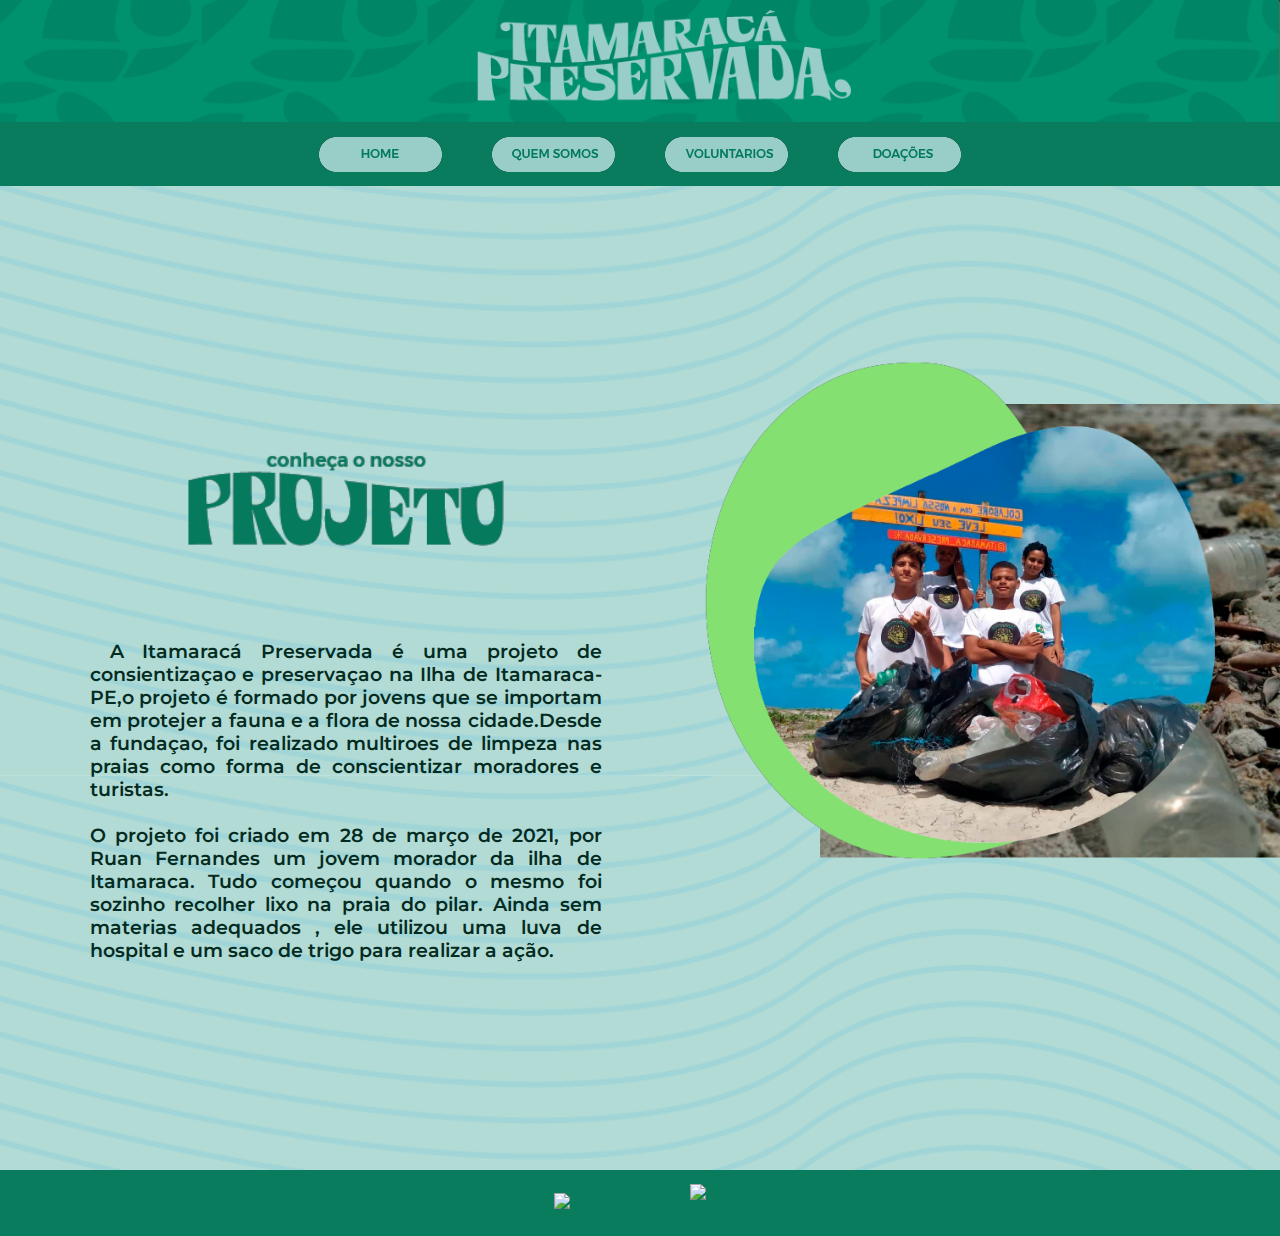
==== quemsomos.html @ 1211bd31 "TCC" ====
<!DOCTYPE html>
<html lang="pt-br">
<head>
    <meta charset="UTF-8">
    <meta http-equiv="X-UA-Compatible" content="IE=edge">
    <meta name="viewport" content="width=device-width, initial-scale=1.0">
    <link rel="shortcut icon" href="Arquivos/favicon_io/favicon.ico" type="image/x-icon">
    <link rel="stylesheet" href="style_quemsomos.css">
    <title>Quem Somos - Itamaracá Preservada</title>
</head>

<body>
    
    <header>

    <div>
        <img src="Arquivos/Imagens/Header.png" alt="Header" id="cabeça">
    </div>
           
    <nav class="image-wrapper">

    <button class="button" id="botão1" onclick="redirecionar"><img src="Arquivos/Imagens/Botão - Home.png" alt="Home"></button>
    <script>
        document.getElementById("botão1").addEventListener("click", redirecionar);
            
        function redirecionar() {
            window.location.href = "home.html";
        }
    </script>
    <button class="button" id="botão2" onclick="redirecionar"><img src="Arquivos/Imagens/Botão - Quem Somos.png" alt="Quem Somos"></button>
    <script>
        document.getElementById("botão2").addEventListener("click", redirecionar);
            
        function redirecionar() {
            window.location.href = "quemsomos.html";
        }
    </script>
    <button class="button" id="botão3" onclick="redirecionar"><img src="Arquivos/Imagens/Botão - Voluntários.png" alt="Voluntários"></button>
    <script>
        document.getElementById("botão3").addEventListener("click", redirecionar);
            
        function redirecionar() {
            window.location.href = "voluntarios.html";
        }
    </script>
    <button class="button" id="botão4" onclick="redirecionar"><img src="Arquivos/Imagens/Botão - Doações.png" alt="Doações"></button>
    <script>
        document.getElementById("botão4").addEventListener("click", redirecionar);
            
        function redirecionar() {
            window.location.href = "doações.html";
        }
    </script>        
    </nav>

    </header>
    
    <main class="containner">
                
    <figure class="img">
        <img src="Arquivos/Imagens/Prancheta 15.png" alt="" class="image">
    </figure>

    <figure class="img2">
        <img src="Arquivos/Imagens/projeto.png" alt="" class="image2">
    </figure>

    <p id="Texto" class="image3"> 
      A Itamaracá Preservada é uma projeto de consientizaçao e preservaçao na Ilha de Itamaraca-PE,o projeto é formado por jovens que se importam em protejer a fauna e a flora de nossa cidade.Desde a fundaçao, foi realizado multiroes de limpeza nas praias como forma de conscientizar moradores e turistas. <br><br> O projeto foi criado em 28 de março de 2021, por Ruan Fernandes  um jovem morador da ilha de Itamaraca. Tudo começou quando o mesmo foi sozinho recolher lixo na praia do pilar. Ainda sem materias adequados , ele utilizou uma luva de hospital e um saco de trigo para realizar a ação. 
   </p>

    <script>
              // Aguarda até que o documento esteja completamente carregado
      document.addEventListener("DOMContentLoaded", function () {
          // Seleciona todas as imagens
          const images = document.querySelectorAll(".image");
        
          // Adiciona a classe 'show' para iniciar a animação em cada imagem após um atraso
          images.forEach(function(image, index) {
            setTimeout(function() {
              image.classList.add("show");
            }, index * 500); // Atraso aumenta a cada imagem
          });
        });
    </script>

    <script>
              // Aguarda até que o documento esteja completamente carregado
      document.addEventListener("DOMContentLoaded", function () {
          // Seleciona todas as imagens
          const images = document.querySelectorAll(".image2");
        
          // Adiciona a classe 'show' para iniciar a animação em cada imagem após um atraso
          images.forEach(function(image, index) {
            setTimeout(function() {
              image.classList.add("show");
            }, index * 500); // Atraso aumenta a cada imagem
          });
        });
    </script>

    <script>
              // Aguarda até que o documento esteja completamente carregado
      document.addEventListener("DOMContentLoaded", function () {
          // Seleciona todas as imagens
          const images = document.querySelectorAll(".image3");
        
          // Adiciona a classe 'show' para iniciar a animação em cada imagem após um atraso
          images.forEach(function(image, index) {
            setTimeout(function() {
              image.classList.add("show");
            }, index * 500); // Atraso aumenta a cada imagem
          });
        });
    </script>

    </main>

    <footer>
        <div class="footer-content">
            <div class="espaço"><a href = "https://wa.me/(55)8191768203"><img src="https://img.shields.io/badge/WhatsApp-verde?style=for-the-badge&logo=WhatsApp&logoColor=black&logoSize=auto"></a></div>
            <div class="espaço"><a href = "https://www.instagram.com/itamaraca_preservada/"><img src="https://img.shields.io/badge/Instagram-pink?style=for-the-badge&logo=instagram&logoColor=white" alt=""></a> </div>
            <div class="espaço"><a href = "mailto:itamaracapreservada.app@gmail.com"><img src="https://img.shields.io/badge/-Gmail-%23333?style=for-the-badge&logo=gmail&logoColor=white" target="_blank"></a></p></div>
            </div>
    </footer>
  
 </body>
</html>
---- style_quemsomos.css ----
@charset "UTF-8";

@media (min-width: 413px) {
   
    /* Desktop */

    @font-face {
        font-family: mo;
        src: url('Montserrat-SemiBold.ttf') format('truetype');
    }
    
    body {
        background-image: url('Arquivos/Imagens/Fundo 1.png');
        background-size: cover;
        background-position: center;
        margin: auto;
        font-size: 1em;
        width: 100%;
    }

    #cabeça {
        min-height: 70px;
        min-width: 100px;
        text-align: center;
        margin-bottom: 1vh;
        max-width: 100%;
        width: 100%;
        position: relative;
    }
    
    header {
        background-color: #087c5c;
        max-height: 35vh;
        text-align: center;
    }

    nav {
        display: flex;
        justify-content: center;
        align-items: center;
      }
      
    nav > a {
        margin-right: 2vh;
        margin-left: 2vh;
        margin-bottom: 1vh;
      }

    .button {
        background-color: transparent;
        border: transparent;
        margin-right: 2vh;
        margin-left: 2vh;
        margin-bottom: 1vh;
        cursor: pointer;
        transition: transform 0.3s ease;
        }

    button:active {
        transform: scale(0.9);
    }
    
    img {
        max-width: 100%;
        height: auto;
    }
    
    p {
        max-width: 100%;
        height: auto;
    }
    
    .containner{
        display: flex;
        flex-wrap: wrap;
        align-items: center;
        justify-content: center;
        height: 590px;
    }

    .containner figure.img img{
        position: absolute;
        top: 50%;
        left: 14.5%;
        width: 25%;
    }

    .containner figure.img2 img{
        position: absolute;
        top: 40%;
        left: 55%;
        width: 45%;
    }
 
    #Texto{
        position: absolute;
        top: 69%;
        left: 7%;
        width: 40%;
        color: #032b22;
        font-family: mo;
        font-weight: normal;
        text-align: justify;
        text-indent: 20px;
        font-size: 19px;
    }

    .image {
        opacity: 0;
        transform: translateY(-10px);
        transition: opacity 1s ease, transform 1s ease;
    }
      
    .image.show {
        opacity: 100;
        transform: translateY(0px);
        transition: opacity 0.5s ease, transform 0.5s ease;
    }

    .image2 {
        opacity: 0;
        transform: translateX(-10px);
        transition: opacity 1s ease, transform 1s ease;
    }
      
    .image2.show {
        opacity: 100;
        transform: translateX(0px);
        transition: opacity 0.5s ease, transform 0.5s ease;
    }

    .image3 {
        opacity: 0;
        transition: opacity 1.5s ease, transform 1s ease;
    }
      
    .image3.show {
        opacity: 100;
        transition: opacity 1s ease;
    }

    .image4 {
        opacity: 1;
        transition: opacity 1.5s ease, transform 1s ease;
        }

    footer {
        position: absolute;
        background-color: #087c5c;
        color: #d9f1ed;
        text-align: justify;
        top: 130%;
        width: 100%;
        padding: 1% 0;
    }
    
    .footer-content {
        display: flex;
        justify-content:  center;
        align-items: center;
        font-family: mo;
        text-indent: 20px;
        font-size: 18px;
    }

    .espaço {
        margin-right: 20px;
    }
   
}

@media (max-width: 412px) {

    /* Mobile */
    
    @font-face {
        font-family: mo;
        src: url('Montserrat-SemiBold.ttf') format('truetype');
    }

    body {
        background-image: url('Arquivos/Imagens/Fundo 1.png');
        background-size: cover;
        background-position: center;
        margin: auto;
        font-size: 1em;
        width: 100%;
    }

    #cabeça {
        min-height: 70px;
        min-width: 100px;
        text-align: center;
        content: url(Arquivos/Imagens/Header\ 2.png);
        margin-bottom: 1vh;
        max-width: 100%;
        width: 100%;
        position: relative;
    }
    
    header {
        background-color: #087c5c;
        max-height: 35vh;
        text-align: center;
    }

    nav {
        justify-content: center;
        align-items: center;
      }
      
    nav > a {
        margin-right: 2vh;
        margin-left: 2vh;
        margin-bottom: 1vh;
        max-width: 10%;
        max-height: 10%;
      }

    .button {
        background-color: transparent;
        border: transparent;
        margin-right: 2vh;
        margin-left: 2vh;
        margin-bottom: 1vh;
        cursor: pointer;
        transition: transform 0.3s ease;
        }

    button:active {
        transform: scale(0.9);
    }
    
    img {
        max-width: 100%;
        height: auto;
      }
    
      p {
        max-width: 100%;
        height: auto;
    }
    
    .containner{
        display: flex;
        flex-wrap: wrap;
        align-items: center;
        justify-content: center;
        height: 590px;
    }

    .containner figure.img img{
        position: absolute;
        top: 37%;
        left: 8%;
        width: 85%;
    }

    .containner figure.img2 img{
        position: absolute;
        top: 135%;
        left: 5%;
        width: 95%;
    }
 
    #Texto{
        position: absolute;
        left: 5%;
        top: 55%;
        width: 90%;
        color: #032b22;
        font-family: mo;
        font-weight: normal;
        text-align: justify;
        text-indent: 20px;
        font-size: 19px;
    }

    .image {
        opacity: 0;
        transform: translateY(-10px);
        transition: opacity 1s ease, transform 1s ease;
    }
      
    .image.show {
        opacity: 100;
        transform: translateY(0px);
        transition: opacity 0.5s ease, transform 0.5s ease;
    }

    .image2 {
        opacity: 0;
        transform: translateX(-10px);
        transition: opacity 1s ease, transform 1s ease;
    }
      
    .image2.show {
        opacity: 100;
        transform: translateX(0px);
        transition: opacity 0.5s ease, transform 0.5s ease;
    }

    .image3 {
        opacity: 0;
        transition: opacity 1.5s ease, transform 1s ease;
    }
      
    .image3.show {
        opacity: 100;
        transition: opacity 1s ease;
    }

    .image4 {
        opacity: 1;
        transition: opacity 1.5s ease, transform 1s ease;
        }

    footer {
        position: absolute;
        background-color: #087c5c;
        color: #d9f1ed;
        text-align: center;
        top: 175%;
        width: 100%;
        padding: 1% 0;
    }
    
    .footer-content {
        display: flex;
        justify-content: center;
        align-items: center;
        font-family: mo;
        text-indent: 20px;
        font-size: 18px;
        flex-wrap: wrap;
    }

    .espaço {
        margin-right: 40px;
        margin-left: 40px;
    }
   
}
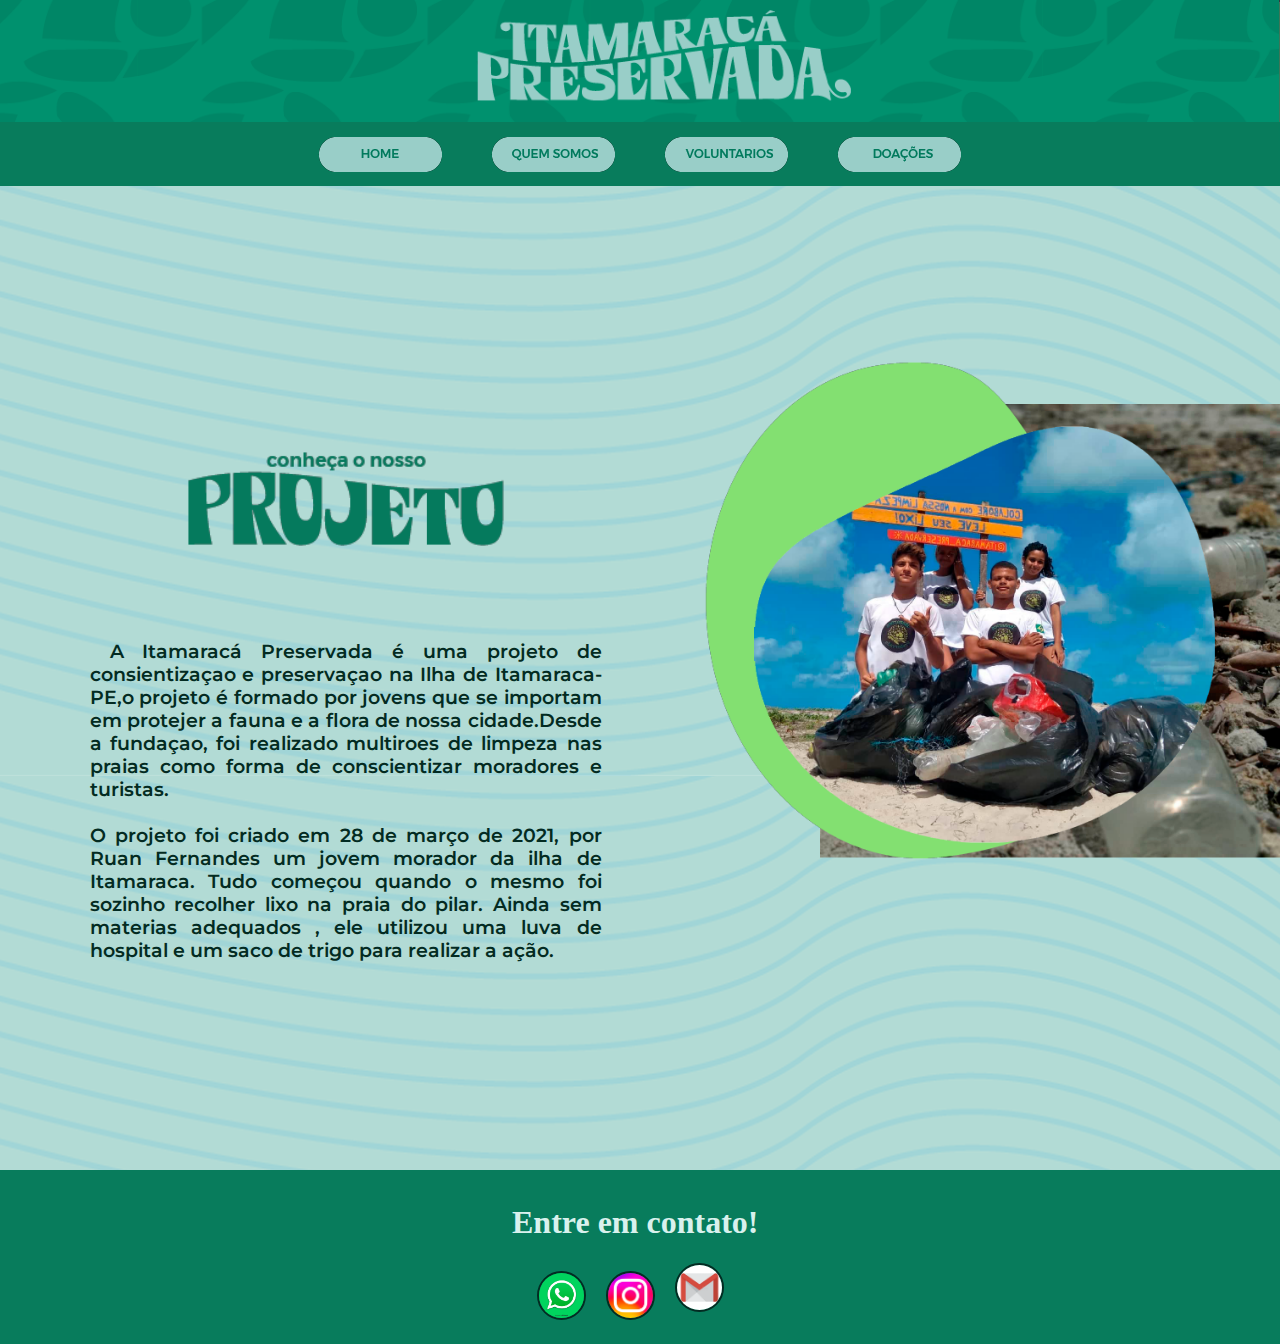
==== commit 92cfcfd4: "Atualição 0.1" ====
--- a/quemsomos.html
+++ b/quemsomos.html
@@ -117,12 +117,14 @@
     </main>
 
     <footer>
+        <h1>Entre em contato!</h1>
         <div class="footer-content">
-            <div class="espaço"><a href = "https://wa.me/(55)8191768203"><img src="https://img.shields.io/badge/WhatsApp-verde?style=for-the-badge&logo=WhatsApp&logoColor=black&logoSize=auto"></a></div>
-            <div class="espaço"><a href = "https://www.instagram.com/itamaraca_preservada/"><img src="https://img.shields.io/badge/Instagram-pink?style=for-the-badge&logo=instagram&logoColor=white" alt=""></a> </div>
-            <div class="espaço"><a href = "mailto:itamaracapreservada.app@gmail.com"><img src="https://img.shields.io/badge/-Gmail-%23333?style=for-the-badge&logo=gmail&logoColor=white" target="_blank"></a></p></div>
+            <div class="espaço"><a href = "https://wa.me/(55)8191768203"><img src="Arquivos/Imagens/icone-whatsapp"></a></div>
+            <div class="espaço"><a href = "https://www.instagram.com/itamaraca_preservada/"><img src="Arquivos/Imagens/Instagram-Icon.png" alt=""></a> </div>
+            <div class="espaço"><a href = "mailto:itamaracapreservada.app@gmail.com"><img src="Arquivos/Imagens/ícone-email.webp" target="_blank"></a></p></div>
             </div>
     </footer>
+
   
  </body>
 </html>--- a/style_quemsomos.css
+++ b/style_quemsomos.css
@@ -153,20 +153,41 @@
         width: 100%;
         padding: 1% 0;
     }
+    footer {
+        position: absolute;
+        background-color: #087c5c;
+        color: #d9f1ed;
+        text-align: justify;
+        width: 100%;
+        padding: 1% 0;
+        justify-content:  center;
+        align-items: center;
+    
+    }
+    footer h1{
+        margin-left: 40% ;
+    }
     
     .footer-content {
         display: flex;
         justify-content:  center;
         align-items: center;
-        font-family: mo;
-        text-indent: 20px;
-        font-size: 18px;
-    }
-
+    }
+    .footer-content img{
+        width: 45px;
+        border-radius: 25px;
+        border: #032b22 solid 2px;
+        cursor: pointer;
+    
+    }
+    .footer-content img:hover{
+        transform: scale(1.3);
+        transition: 0.5s;
+    }
+    
     .espaço {
         margin-right: 20px;
     }
-   
 }
 
 @media (max-width: 412px) {
